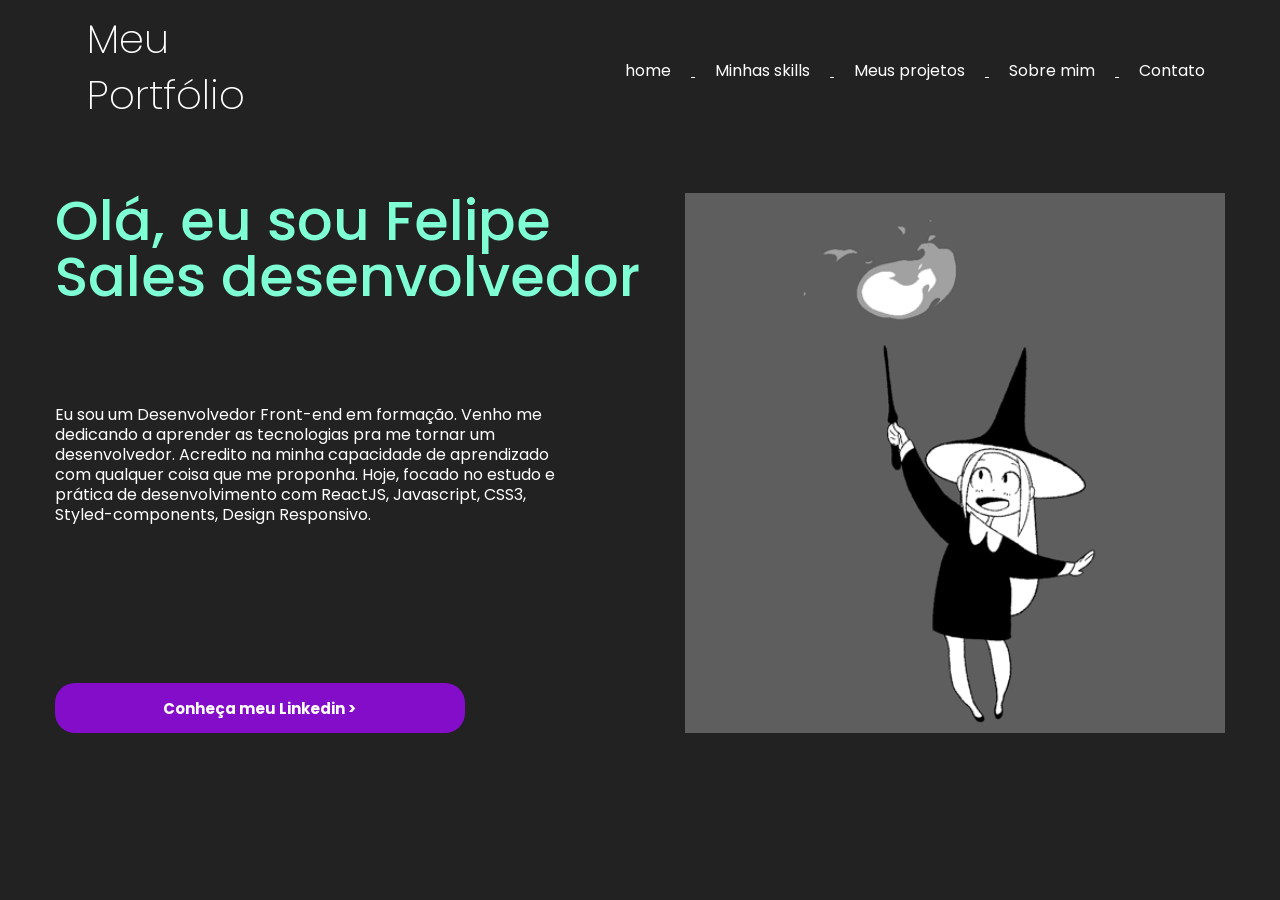
==== index.html @ 72c12f53 "chegando a algum lugar" ====
<!DOCTYPE html>
<html lang="en">

<head>
  <meta charset="UTF-8">
  <meta http-equiv="X-UA-Compatible" content="IE=edge">
  <meta name="viewport" content="width=device-width, initial-scale=1.0">
  <link rel="preconnect" href="https://fonts.googleapis.com">
  <link rel="preconnect" href="https://fonts.gstatic.com" crossorigin>
  <link href="https://fonts.googleapis.com/css2?family=Poppins:ital,wght@0,100;0,400;0,600;1,400&display=swap"
    rel="stylesheet">
  <link href="https://cdn.jsdelivr.net/npm/bootstrap@5.1.3/dist/css/bootstrap.min.css" rel="stylesheet"
    integrity="sha384-1BmE4kWBq78iYhFldvKuhfTAU6auU8tT94WrHftjDbrCEXSU1oBoqyl2QvZ6jIW3" crossorigin="anonymous">
  <script src="https://cdn.jsdelivr.net/npm/bootstrap@5.1.3/dist/js/bootstrap.bundle.min.js"
    integrity="sha384-ka7Sk0Gln4gmtz2MlQnikT1wXgYsOg+OMhuP+IlRH9sENBO0LRn5q+8nbTov4+1p"
    crossorigin="anonymous"></script>
  <link rel="stylesheet" href="./style/style.css">
  <link rel="stylesheet" href="./style/media.css">
  <link rel="stylesheet" href="./style/boostrap.css">

  <title>Meu portfólio</title>
</head>

<body>
  <header>

    <ul>

      <div id="title">
        <h1>Meu</h1>
        <h1>Portfólio</h1>

    </ul>

    </div>

    <ul>
      <a href="./index.html">
        <li>home</li>
      </a>
      <a href="./minhasskills.html">
        <li>Minhas skills</li>
      </a>
      <a href="./meusprojetos.html">
        <li>Meus projetos</li>
      </a>
      <a href="#">
        <li>Sobre mim</li>
      </a>
      <a href="#">
        <li>Contato</li>
      </a>



    </ul>



  </header>

  <main>
    <aside>
      <h2>
        <span>
          Olá, eu sou
          Felipe Sales
          desenvolvedor
        </span>
      </h2>
      <p>
        Eu sou um Desenvolvedor Front-end em formação. Venho me dedicando a aprender as tecnologias pra me tornar um
        desenvolvedor. Acredito na minha capacidade de aprendizado com qualquer coisa que me proponha. Hoje, focado no
        estudo e prática de desenvolvimento com ReactJS, Javascript, CSS3, Styled-components, Design Responsivo.
      </p>
    </aside>



    <article>
      <img src="./img/bb84a35282b8149ef729bc57a582b110.gif" alt="gif">
    </article>

  </main>

  <form>

    <input type="submit" value="Conheça meu Linkedin >">
  </form>



  <!---<div class="meusprojetos">
            <h2 class="meusprojetos">
              meus projetos
            </h2>
          </div>
        
            
    

        <div class="carroselparado">
          
<img src="./img/computador.png" class="computador"   alt="">

<div class="carrosel">

    
      
  <div id="carouselExampleIndicators" class="carousel slide" data-bs-ride="carousel">
      <div class="carousel-indicators">
        <button type="button" data-bs-target="#carouselExampleIndicators" data-bs-slide-to="0" class="active" aria-current="true" aria-label="Slide 1"></button>
        <button type="button" data-bs-target="#carouselExampleIndicators" data-bs-slide-to="1" aria-label="Slide 2"></button>
        <button type="button" data-bs-target="#carouselExampleIndicators" data-bs-slide-to="2" aria-label="Slide 3"></button>
      </div>
      <div class="carousel-inner">
        <div class="carousel-item active">
          <img src="./img/projeto1.png"      class="d-block w-100" alt="...">
        </div>
        <div class="carousel-item">
          <img src="./img/projeto2.png"       class="d-block w-100" alt="...">
        </div>
        

        

      </div>
      <button class="carousel-control-prev" type="button" data-bs-target="#carouselExampleIndicators" data-bs-slide="prev">
        <span class="carousel-control-prev-icon" aria-hidden="true"></span>
        <span class="visually-hidden">Previous</span>
      </button>
      <button class="carousel-control-next" type="button" data-bs-target="#carouselExampleIndicators" data-bs-slide="next">
        <span class="carousel-control-next-icon" aria-hidden="true"></span>
        <span class="visually-hidden">Next</span>
      </button>
    </div>

  </div>
        </div> 





        

</body>
</html>
---- style/style.css ----
body{
    background-color: rgb(34,34,34);
    color: white;
    Font-family: 'Poppins', sans-serif;
    max-width: 1200px;
    margin: 0 auto;
    padding: 15px;
    
   
}

header{
    display: flex;
    flex-direction: row;
    justify-content: space-between;
    align-items: center;
}

#title{
    flex-direction: column;
    line-height: 10px;
}

li{
    display: inline-block;
    margin: 20px;
    }

    a{
        color: white;
    }

    a:hover{
        color: rgb(	30 215 96);
        transition: 0.3s all;
    }

    #me-siga-btn{
        border: 2px solid rgb(132, 13, 201);
        padding: 10px;
        border-radius: 15px;
    }

    #inscreva-se-btn:hover{
        background-color: rgb(	30 215 96);
    }

    h1{
        font-weight: 200;
        
        
    }

    main{
        display: flex;
        flex-direction: row;
        margin-top: 50px;
    }
    
    h2{
        font-size: 56px;
        line-height: 56px;
        font-family: 'Poppins', sans-serif;
        color: rgb(	127, 255, 212);
      
        
    }

    span{
        color: rgb(	white)
    }

    p{
        line-height: 20px;
        max-width: 500px;
        font-family:'Poppins', sans-serif;
        margin-top: 100px;
    }

    img{
        width: 540px;
    }

    form{
        display: flex;
        flex-direction: column;
        width: 70%;
        margin-top: 150px;
    }

    form [type="submit"]{
        height: 50px;
        width: 50%;
        background-color: rgb(132, 13, 201);
        color: white;
        font-weight: bold;
    }

    form [type="submit"]:hover{
        cursor: pointer;
    }

    input{
        margin-top: -200px;
        height: 10px;
        padding: 15px;
        border-radius: 20px;
        border: none;
        font-size: 15px;
    }

    nav{
        display: flex;
    flex-direction: row;
    align-items: center;
    flex-wrap: wrap;
    justify-content: space-between;
    max-width: 960px;
    margin: 40px auto 100px auto;
    gap: 30px;
    }

    

    .carroselparado{
        display: flex;
        align-items: center;
        justify-content: center;
        position: relative;
        margin-top: 50px;
        width: 700;
    }

    .computador{
        width: 750px;
    }

    .carrosel{
        position: absolute;
        
        width: 650px;
        z-index: -1;
        top: 30px;
       
        
    }

    .carrosel img{
        object-fit: cover;
        height: 410px;
        
    }


    .meusprojetos{
        display: flex;
        align-items: center;
        justify-content: center;
        position: relative;
        margin-top: 100px;
        font-family: 'Poppins' sans-serif;
       
    }

    .meusprojetos{
        color: rgb(132, 13, 201);
    }

    #msk1{
        padding: 500px;
        text-align: center;
        margin-top: -500px;
        flex-direction: column;
    }

    .fotos{
        margin-top: 100px;
        background-color: rgb(34,34,34);
        padding: 100px;
    }

    .minhasskills{
        margin-top: 150px;
        padding-left: 400px;
    }

   .html{
    margin-top: 1px;
    width: 140px;
    height: 146px;
    
   }

   .css{
    width: 170px;
    height: 170px;
    
}

.boostrap{
    width: 150px;
    height: 150px;
    
}

.java{
    width: 150px;
    height: 150px;
    
}

.fotos{
    display: flex;
    flex-direction: row;
    margin-top: 50px;
}

.divfotos{
    padding: 30px;
}
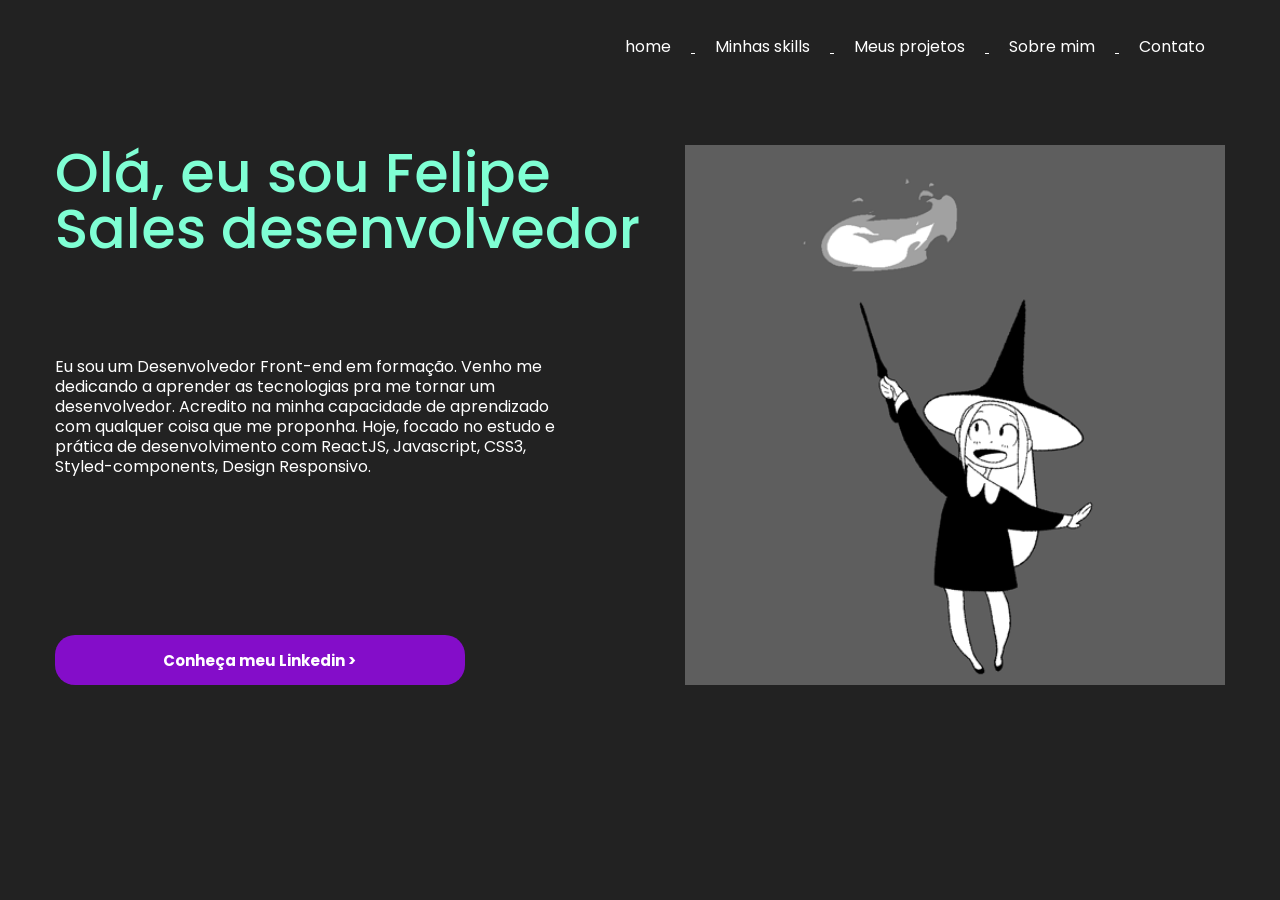
==== commit d9ea9daf: "alterações pro tecoteco" ====
--- a/index.html
+++ b/index.html
@@ -27,8 +27,7 @@
     <ul>
 
       <div id="title">
-        <h1>Meu</h1>
-        <h1>Portfólio</h1>
+        
 
     </ul>
 
--- a/style/style.css
+++ b/style/style.css
@@ -217,4 +217,37 @@
 
 .divfotos{
     padding: 30px;
+}
+
+
+.html:hover{
+    
+        transform: translateY(-60%);
+        
+      
+}
+
+.css:hover{
+    
+    transform: translateY(-60%);
+    
+  
+}
+
+
+.boostrap:hover{
+    
+    transform: translateY(-60%);
+    
+  
+}
+
+.java:hover{
+    
+
+    margin-top: -2;
+    transform: translateY(-60%);
+    
+    
+  
 }
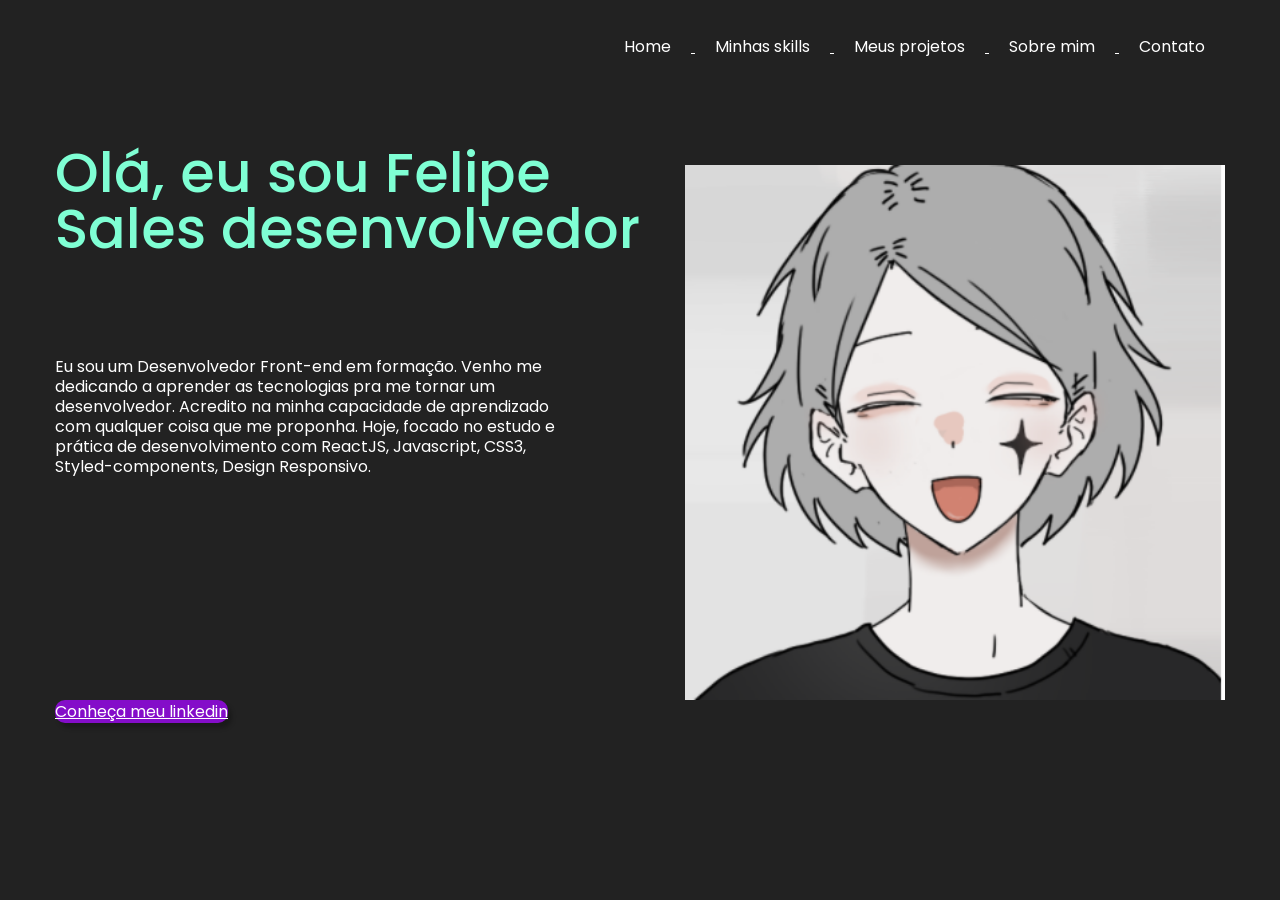
==== commit befa86a8: "correções" ====
--- a/index.html
+++ b/index.html
@@ -18,7 +18,7 @@
   <link rel="stylesheet" href="./style/media.css">
   <link rel="stylesheet" href="./style/boostrap.css">
 
-  <title>Meu portfólio</title>
+  <title>Felipe sales</title>
 </head>
 
 <body>
@@ -26,7 +26,7 @@
 
     <ul>
 
-      <div id="title">
+     
         
 
     </ul>
@@ -35,7 +35,7 @@
 
     <ul>
       <a href="./index.html">
-        <li>home</li>
+        <li>Home</li>
       </a>
       <a href="./minhasskills.html">
         <li>Minhas skills</li>
@@ -76,72 +76,18 @@
 
 
 
-    <article>
-      <img src="./img/bb84a35282b8149ef729bc57a582b110.gif" alt="gif">
+    <article class="fotoprincipal">
+      <img src="./img/felipesales.png"     alt="gif">
     </article>
 
   </main>
 
-  <form>
+ <div id="form">
 
-    <input type="submit" value="Conheça meu Linkedin >">
-  </form>
+ 
+  
+  <a class= "conteudo-botao" href="https://www.linkedin.com/in/felipe-sales-884270222/"> Conheça meu linkedin</a>
 
+</div>
 
-
-  <!---<div class="meusprojetos">
-            <h2 class="meusprojetos">
-              meus projetos
-            </h2>
-          </div>
-        
-            
-    
-
-        <div class="carroselparado">
-          
-<img src="./img/computador.png" class="computador"   alt="">
-
-<div class="carrosel">
-
-    
-      
-  <div id="carouselExampleIndicators" class="carousel slide" data-bs-ride="carousel">
-      <div class="carousel-indicators">
-        <button type="button" data-bs-target="#carouselExampleIndicators" data-bs-slide-to="0" class="active" aria-current="true" aria-label="Slide 1"></button>
-        <button type="button" data-bs-target="#carouselExampleIndicators" data-bs-slide-to="1" aria-label="Slide 2"></button>
-        <button type="button" data-bs-target="#carouselExampleIndicators" data-bs-slide-to="2" aria-label="Slide 3"></button>
-      </div>
-      <div class="carousel-inner">
-        <div class="carousel-item active">
-          <img src="./img/projeto1.png"      class="d-block w-100" alt="...">
-        </div>
-        <div class="carousel-item">
-          <img src="./img/projeto2.png"       class="d-block w-100" alt="...">
-        </div>
-        
-
-        
-
-      </div>
-      <button class="carousel-control-prev" type="button" data-bs-target="#carouselExampleIndicators" data-bs-slide="prev">
-        <span class="carousel-control-prev-icon" aria-hidden="true"></span>
-        <span class="visually-hidden">Previous</span>
-      </button>
-      <button class="carousel-control-next" type="button" data-bs-target="#carouselExampleIndicators" data-bs-slide="next">
-        <span class="carousel-control-next-icon" aria-hidden="true"></span>
-        <span class="visually-hidden">Next</span>
-      </button>
-    </div>
-
-  </div>
-        </div> 
-
-
-
-
-
-        
-
-</body>
-</html>+  
--- a/style/style.css
+++ b/style/style.css
@@ -250,4 +250,37 @@
     
     
   
+}
+
+.conteudo-botao{
+    width: 250px;
+    height: 300px;
+    border-radius: 10px;
+    border: none;
+    box-shadow: 4px 5px 4px rgba(0, 0, 0, 0.25);
+    margin-top: 25px;
+    background-color: rgb(132, 13, 201);
+    transition: 0.4s;
+}
+.conteudo-botao:hover{
+    background-color: var(--cor-botao-hover);
+    transform: translateX(10px) scale(1.1);
+}
+.conteudo-botao a:hover{
+    color: rgb(132, 13, 201) !important;
+    text-decoration: none !important;
+}
+.conteudo-botao-conteudo{
+    display: block;
+    height: 80px;
+    line-height: 60px;
+    text-decoration: none;
+    color: rgb(132, 13, 201);
+    font-size: 1.1rem;
+    font-family: 'Poppins';
+    font-weight: bold;
+}
+
+.fotoprincipal{
+    margin-top: 20px;
 }
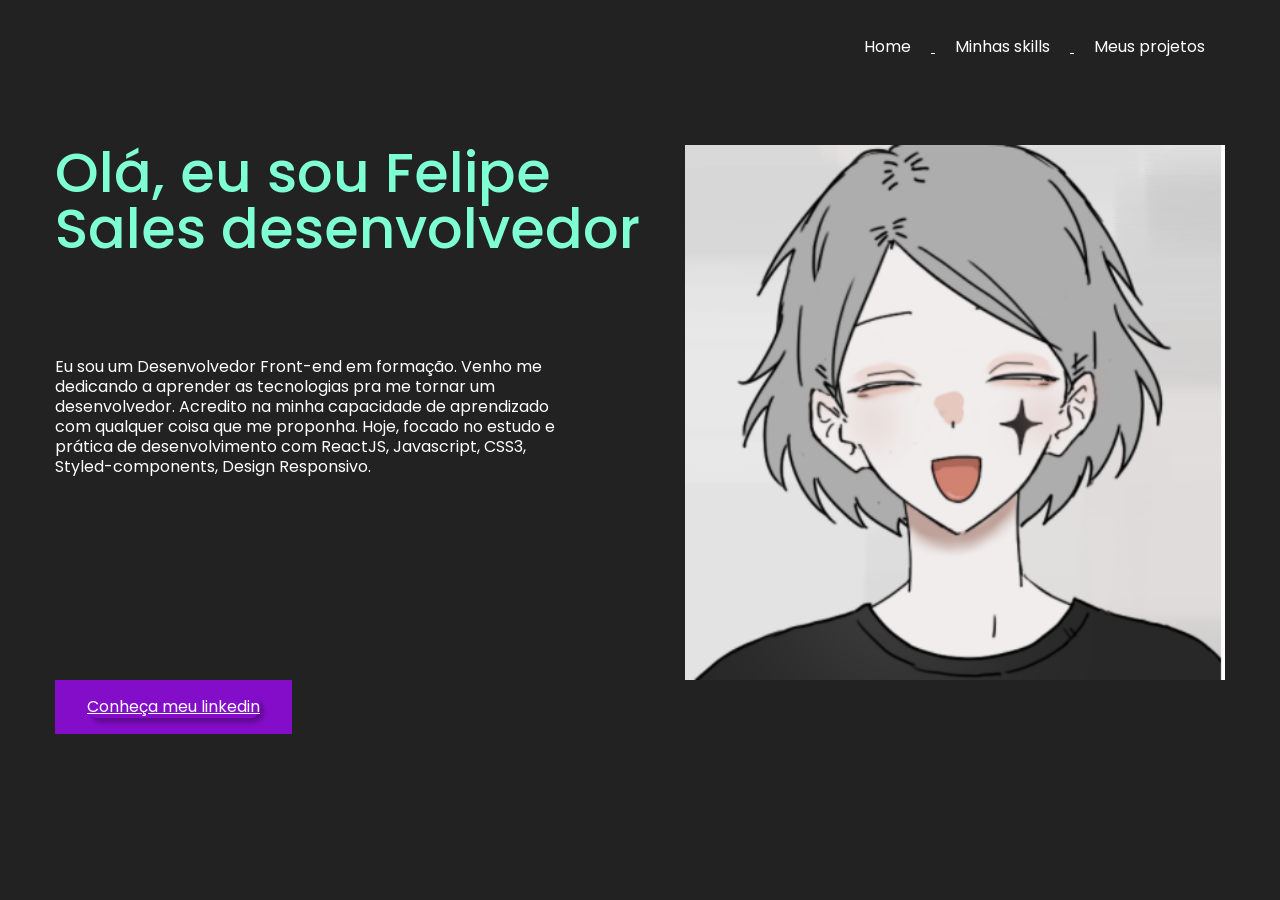
==== commit 6ef2dbd8: "limpeza e alterações" ====
--- a/index.html
+++ b/index.html
@@ -43,14 +43,7 @@
       <a href="./meusprojetos.html">
         <li>Meus projetos</li>
       </a>
-      <a href="#">
-        <li>Sobre mim</li>
-      </a>
-      <a href="#">
-        <li>Contato</li>
-      </a>
-
-
+     
 
     </ul>
 
@@ -82,12 +75,12 @@
 
   </main>
 
- <div id="form">
+ 
 
- 
+  <button class="button">
   
-  <a class= "conteudo-botao" href="https://www.linkedin.com/in/felipe-sales-884270222/"> Conheça meu linkedin</a>
+  <a class= "conteudo-botao"  href="https://www.linkedin.com/in/felipe-sales-884270222/" target="_blank" rel="noopener noreferrer">Conheça meu linkedin</a>
 
-</div>
+</button>
 
   
--- a/style/style.css
+++ b/style/style.css
@@ -35,15 +35,9 @@
         transition: 0.3s all;
     }
 
-    #me-siga-btn{
-        border: 2px solid rgb(132, 13, 201);
-        padding: 10px;
-        border-radius: 15px;
-    }
-
-    #inscreva-se-btn:hover{
-        background-color: rgb(	30 215 96);
-    }
+   
+
+    
 
     h1{
         font-weight: 200;
@@ -81,33 +75,7 @@
         width: 540px;
     }
 
-    form{
-        display: flex;
-        flex-direction: column;
-        width: 70%;
-        margin-top: 150px;
-    }
-
-    form [type="submit"]{
-        height: 50px;
-        width: 50%;
-        background-color: rgb(132, 13, 201);
-        color: white;
-        font-weight: bold;
-    }
-
-    form [type="submit"]:hover{
-        cursor: pointer;
-    }
-
-    input{
-        margin-top: -200px;
-        height: 10px;
-        padding: 15px;
-        border-radius: 20px;
-        border: none;
-        font-size: 15px;
-    }
+   
 
     nav{
         display: flex;
@@ -282,5 +250,16 @@
 }
 
 .fotoprincipal{
-    margin-top: 20px;
-}+    margin-top: 0px;
+}
+
+.button {
+    background-color: rgb(132, 13, 201); 
+    border: none;
+    color: white;
+    padding: 15px 32px;
+    text-align: center;
+    text-decoration: none;
+    display: inline-block;
+    font-size: 16px;
+  }
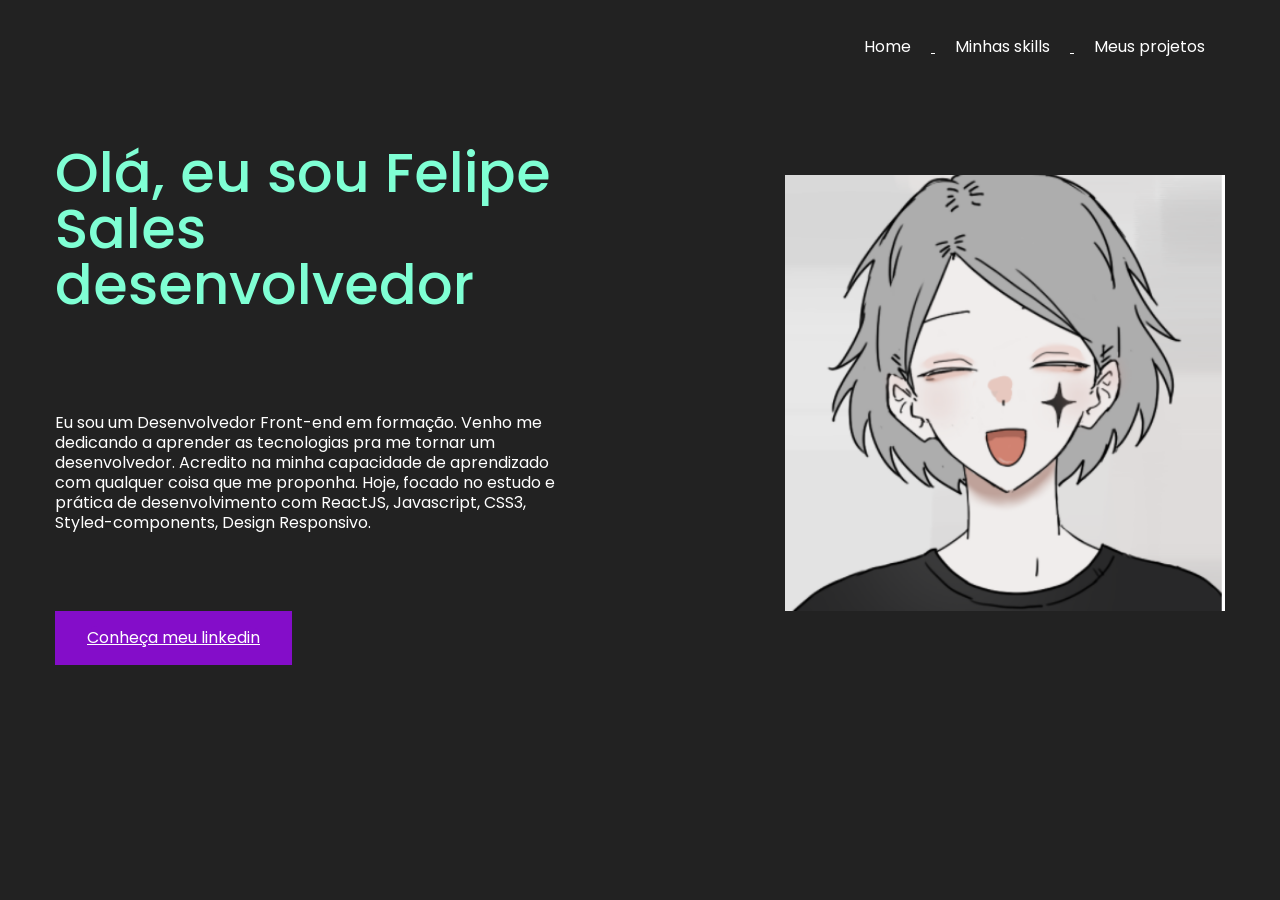
==== commit 69173d92: "remoção do botão e espaçamento na imagem" ====
--- a/index.html
+++ b/index.html
@@ -52,7 +52,7 @@
   </header>
 
   <main>
-    <aside>
+    <aside class="texto">
       <h2>
         <span>
           Olá, eu sou
@@ -70,7 +70,7 @@
 
 
     <article class="fotoprincipal">
-      <img src="./img/felipesales.png"     alt="gif">
+      <img   class="fofin"   src="./img/felipesales.png"     alt="gif">
     </article>
 
   </main>
--- a/style/style.css
+++ b/style/style.css
@@ -225,7 +225,7 @@
     height: 300px;
     border-radius: 10px;
     border: none;
-    box-shadow: 4px 5px 4px rgba(0, 0, 0, 0.25);
+    
     margin-top: 25px;
     background-color: rgb(132, 13, 201);
     transition: 0.4s;
@@ -246,7 +246,8 @@
     color: rgb(132, 13, 201);
     font-size: 1.1rem;
     font-family: 'Poppins';
-    font-weight: bold;
+    
+    
 }
 
 .fotoprincipal{
@@ -262,4 +263,16 @@
     text-decoration: none;
     display: inline-block;
     font-size: 16px;
+
+    
   }
+
+  
+  .texto{
+      padding-right: 100px;
+  }
+
+  .fofin{
+      padding-left: 100px;
+      margin-top: 30px;
+  }
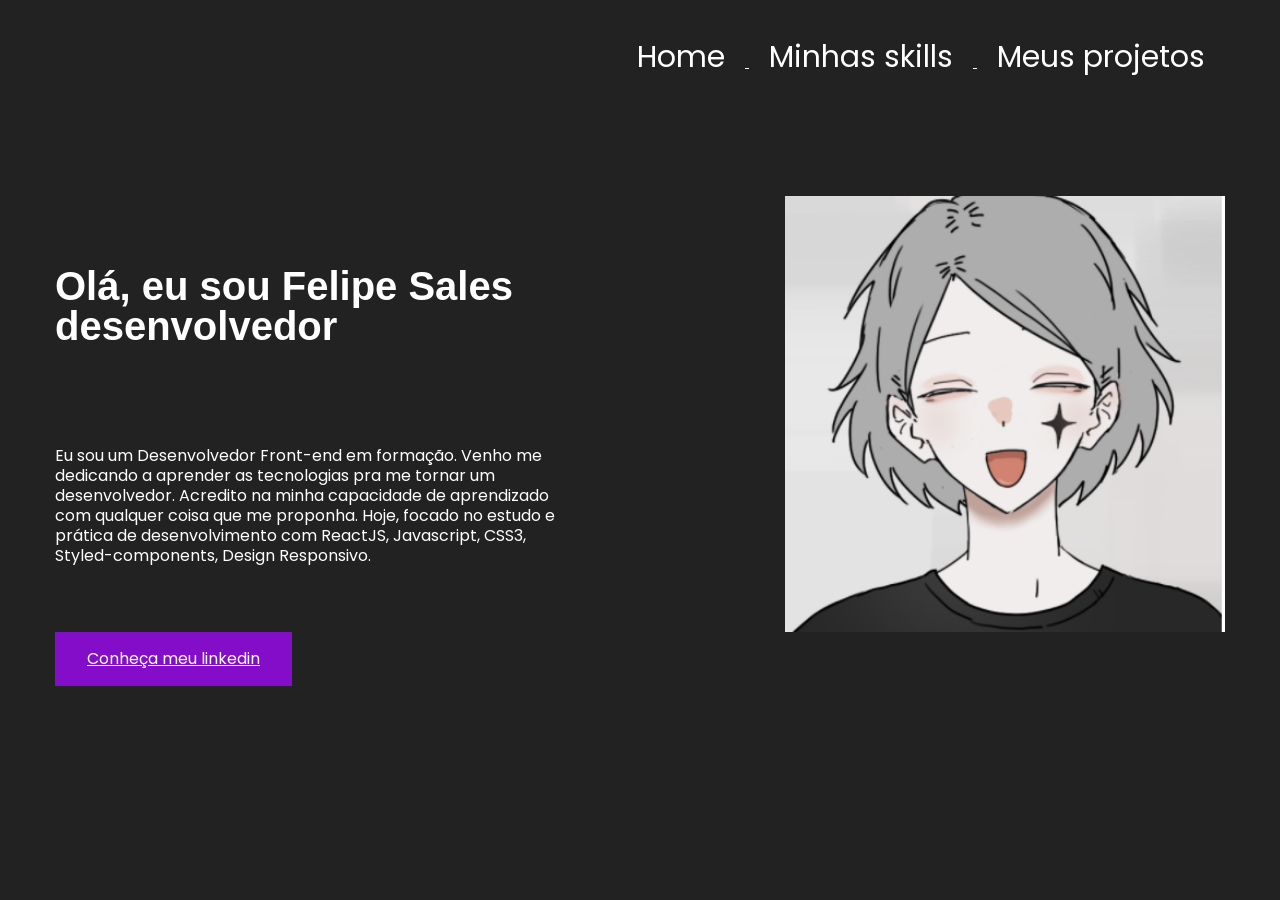
==== commit 444f4681: "alteração no tamanho da nav bar" ====
--- a/index.html
+++ b/index.html
@@ -24,42 +24,39 @@
 <body>
   <header>
 
-    <ul>
 
-     
-        
+    <div id="title">
+          
+    
+        </div>
+    
+        <ul>
+          <a href="./index.html">
+            <li class="skills">Home</li>
+          </a>
+          <a href="./minhasskills.html">
+            <li class="skills">Minhas skills</li>
+          </a>
+          <a href="./meusprojetos.html">
+            <li class="skills">Meus projetos</li>
+          </a>
 
-    </ul>
-
-    </div>
-
-    <ul>
-      <a href="./index.html">
-        <li>Home</li>
-      </a>
-      <a href="./minhasskills.html">
-        <li>Minhas skills</li>
-      </a>
-      <a href="./meusprojetos.html">
-        <li>Meus projetos</li>
-      </a>
-     
-
-    </ul>
-
-
+         
+         
+    
+        </ul>
 
   </header>
 
   <main>
     <aside class="texto">
-      <h2>
-        <span>
-          Olá, eu sou
-          Felipe Sales
-          desenvolvedor
-        </span>
-      </h2>
+
+      <h1>
+        Olá, eu sou
+            Felipe Sales
+            desenvolvedor
+          </h1>
+     
       <p>
         Eu sou um Desenvolvedor Front-end em formação. Venho me dedicando a aprender as tecnologias pra me tornar um
         desenvolvedor. Acredito na minha capacidade de aprendizado com qualquer coisa que me proponha. Hoje, focado no
--- a/style/style.css
+++ b/style/style.css
@@ -51,12 +51,15 @@
         margin-top: 50px;
     }
     
-    h2{
-        font-size: 56px;
-        line-height: 56px;
+    h1{
+        font-size: 40px;
+        font-weight: 600;
+        line-height: 40px;
         font-family: 'Poppins', sans-serif;
-        color: rgb(	127, 255, 212);
-      
+        color: white;
+        padding-bottom: -100px
+        
+        
         
     }
 
@@ -150,6 +153,7 @@
     .minhasskills{
         margin-top: 150px;
         padding-left: 400px;
+        
     }
 
    .html{
@@ -270,9 +274,15 @@
   
   .texto{
       padding-right: 100px;
+      margin-top: 100px;
   }
 
   .fofin{
       padding-left: 100px;
       margin-top: 30px;
+  }
+
+  .skills{
+      font-weight: 600px;
+      font-size: 30px;
   }
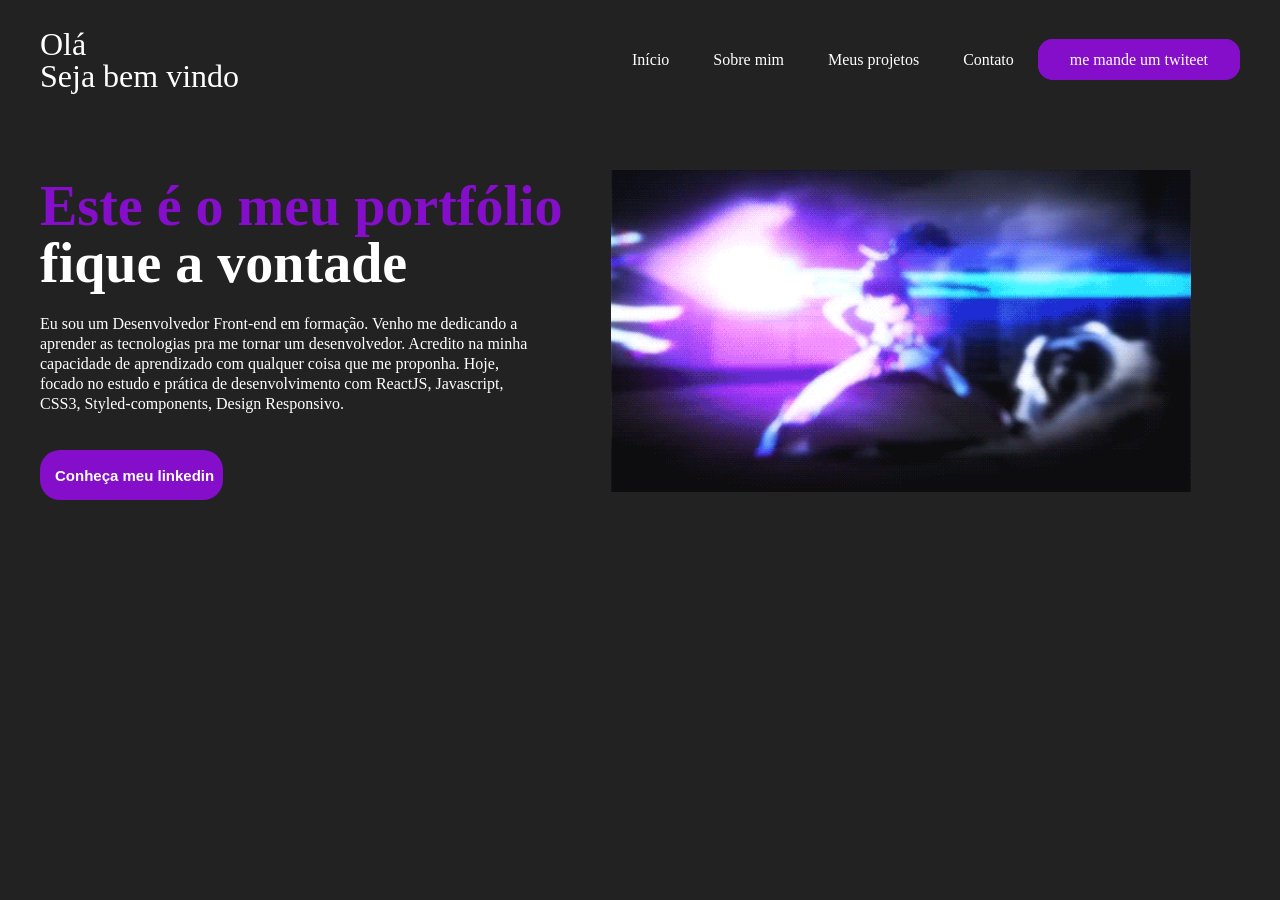
==== commit af4bf598: "primeiras versão" ====
--- a/index.html
+++ b/index.html
@@ -1,83 +1,49 @@
 <!DOCTYPE html>
 <html lang="en">
+<head>
+    <meta charset="UTF-8">
+    <meta http-equiv="X-UA-Compatible" content="IE=edge">
+    <meta name="viewport" content="width=device-width, initial-scale=1.0">
+    <link href="./style/style.css" rel="stylesheet">
+    <link href="./style/fonts.css" rel="stylesheet">
+    <link href="./style/media.css" rel="stylesheet">
+    <title>Meu portfólio</title>
+</head>
+<body>
+    <header>
+        <div id="title">
+            <h1>Olá</h1>
+            <h1>Seja bem vindo</h1>
+        </div>
 
-<head>
-  <meta charset="UTF-8">
-  <meta http-equiv="X-UA-Compatible" content="IE=edge">
-  <meta name="viewport" content="width=device-width, initial-scale=1.0">
-  <link rel="preconnect" href="https://fonts.googleapis.com">
-  <link rel="preconnect" href="https://fonts.gstatic.com" crossorigin>
-  <link href="https://fonts.googleapis.com/css2?family=Poppins:ital,wght@0,100;0,400;0,600;1,400&display=swap"
-    rel="stylesheet">
-  <link href="https://cdn.jsdelivr.net/npm/bootstrap@5.1.3/dist/css/bootstrap.min.css" rel="stylesheet"
-    integrity="sha384-1BmE4kWBq78iYhFldvKuhfTAU6auU8tT94WrHftjDbrCEXSU1oBoqyl2QvZ6jIW3" crossorigin="anonymous">
-  <script src="https://cdn.jsdelivr.net/npm/bootstrap@5.1.3/dist/js/bootstrap.bundle.min.js"
-    integrity="sha384-ka7Sk0Gln4gmtz2MlQnikT1wXgYsOg+OMhuP+IlRH9sENBO0LRn5q+8nbTov4+1p"
-    crossorigin="anonymous"></script>
-  <link rel="stylesheet" href="./style/style.css">
-  <link rel="stylesheet" href="./style/media.css">
-  <link rel="stylesheet" href="./style/boostrap.css">
+        <ul>
+            <a href="#"><li>Início</li></a>
+            <a href="#"><li>Sobre mim</li></a>
+            <a href="#"><li>Meus projetos</li></a>
+            <a href="#"><li>Contato</li></a>
+            <a href="#" id="twitter"><li>me mande um twiteet</li></a>
+        </ul>
+    </header>
 
-  <title>Felipe sales</title>
-</head>
+    <main>
+        <aside>
+            <h2><span>Este é o meu portfólio</span></h2>
+            <h2>fique a vontade</h2>
+            <p>
+                Eu sou um Desenvolvedor Front-end em formação. Venho me dedicando a aprender as tecnologias pra me tornar um
+                desenvolvedor. Acredito na minha capacidade de aprendizado com qualquer coisa que me proponha. Hoje, focado no
+                estudo e prática de desenvolvimento com ReactJS, Javascript, CSS3, Styled-components, Design Responsivo.
+            </p>
+            <form>
+               
+                <input type="submit" value="Conheça meu linkedin ">
+            </form>
+        </aside>
 
-<body>
-  <header>
-
-
-    <div id="title">
-          
+        <article id="gif">
+            <img src="./imagens/2513b9a39cc707dc51be3199274ffaf4.gif" alt="mulher-roxa">
+        </article>
+    </main>
     
-        </div>
-    
-        <ul>
-          <a href="./index.html">
-            <li class="skills">Home</li>
-          </a>
-          <a href="./minhasskills.html">
-            <li class="skills">Minhas skills</li>
-          </a>
-          <a href="./meusprojetos.html">
-            <li class="skills">Meus projetos</li>
-          </a>
-
-         
-         
-    
-        </ul>
-
-  </header>
-
-  <main>
-    <aside class="texto">
-
-      <h1>
-        Olá, eu sou
-            Felipe Sales
-            desenvolvedor
-          </h1>
-     
-      <p>
-        Eu sou um Desenvolvedor Front-end em formação. Venho me dedicando a aprender as tecnologias pra me tornar um
-        desenvolvedor. Acredito na minha capacidade de aprendizado com qualquer coisa que me proponha. Hoje, focado no
-        estudo e prática de desenvolvimento com ReactJS, Javascript, CSS3, Styled-components, Design Responsivo.
-      </p>
-    </aside>
-
-
-
-    <article class="fotoprincipal">
-      <img   class="fofin"   src="./img/felipesales.png"     alt="gif">
-    </article>
-
-  </main>
-
- 
-
-  <button class="button">
-  
-  <a class= "conteudo-botao"  href="https://www.linkedin.com/in/felipe-sales-884270222/" target="_blank" rel="noopener noreferrer">Conheça meu linkedin</a>
-
-</button>
-
-  +</body>
+</html>
--- a/style/style.css
+++ b/style/style.css
@@ -1,12 +1,10 @@
 body{
-    background-color: rgb(34,34,34);
+    background-color: rgb(34, 34, 34);
     color: white;
-    Font-family: 'Poppins', sans-serif;
+    font-family: poppinsregular;
     max-width: 1200px;
     margin: 0 auto;
     padding: 15px;
-    
-   
 }
 
 header{
@@ -24,265 +22,84 @@
 li{
     display: inline-block;
     margin: 20px;
-    }
-
-    a{
-        color: white;
-    }
-
-    a:hover{
-        color: rgb(	30 215 96);
-        transition: 0.3s all;
-    }
-
-   
-
-    
-
-    h1{
-        font-weight: 200;
-        
-        
-    }
-
-    main{
-        display: flex;
-        flex-direction: row;
-        margin-top: 50px;
-    }
-    
-    h1{
-        font-size: 40px;
-        font-weight: 600;
-        line-height: 40px;
-        font-family: 'Poppins', sans-serif;
-        color: white;
-        padding-bottom: -100px
-        
-        
-        
-    }
-
-    span{
-        color: rgb(	white)
-    }
-
-    p{
-        line-height: 20px;
-        max-width: 500px;
-        font-family:'Poppins', sans-serif;
-        margin-top: 100px;
-    }
-
-    img{
-        width: 540px;
-    }
-
-   
-
-    nav{
-        display: flex;
-    flex-direction: row;
-    align-items: center;
-    flex-wrap: wrap;
-    justify-content: space-between;
-    max-width: 960px;
-    margin: 40px auto 100px auto;
-    gap: 30px;
-    }
-
-    
-
-    .carroselparado{
-        display: flex;
-        align-items: center;
-        justify-content: center;
-        position: relative;
-        margin-top: 50px;
-        width: 700;
-    }
-
-    .computador{
-        width: 750px;
-    }
-
-    .carrosel{
-        position: absolute;
-        
-        width: 650px;
-        z-index: -1;
-        top: 30px;
-       
-        
-    }
-
-    .carrosel img{
-        object-fit: cover;
-        height: 410px;
-        
-    }
-
-
-    .meusprojetos{
-        display: flex;
-        align-items: center;
-        justify-content: center;
-        position: relative;
-        margin-top: 100px;
-        font-family: 'Poppins' sans-serif;
-       
-    }
-
-    .meusprojetos{
-        color: rgb(132, 13, 201);
-    }
-
-    #msk1{
-        padding: 500px;
-        text-align: center;
-        margin-top: -500px;
-        flex-direction: column;
-    }
-
-    .fotos{
-        margin-top: 100px;
-        background-color: rgb(34,34,34);
-        padding: 100px;
-    }
-
-    .minhasskills{
-        margin-top: 150px;
-        padding-left: 400px;
-        
-    }
-
-   .html{
-    margin-top: 1px;
-    width: 140px;
-    height: 146px;
-    
-   }
-
-   .css{
-    width: 170px;
-    height: 170px;
-    
 }
 
-.boostrap{
-    width: 150px;
-    height: 150px;
-    
+a{
+    color: white;
 }
 
-.java{
-    width: 150px;
-    height: 150px;
-    
+a:hover{
+    color: rgb(132, 14, 201);
+    transition: 0.3s all;
 }
 
-.fotos{
+#twitter{
+    border: 2px solid rgb(132, 14, 201);
+    padding: 10px;
+    border-radius: 15px;
+}
+
+#twitter{
+    background-color: rgb(132, 14, 201);
+    color: white;
+}
+
+h1{
+    font-weight: 200;
+}
+
+main{
     display: flex;
     flex-direction: row;
     margin-top: 50px;
 }
 
-.divfotos{
-    padding: 30px;
+h2{
+    font-size: 56px;
+    line-height: 10px;
+    font-family: poppinsmedium;
 }
 
-
-.html:hover{
-    
-        transform: translateY(-60%);
-        
-      
+span{
+    color: rgb(132, 14, 201);
 }
 
-.css:hover{
-    
-    transform: translateY(-60%);
-    
-  
+p{
+    line-height: 20px;
+    max-width: 500px;
+    font-family: poppinslight;
 }
 
-
-.boostrap:hover{
-    
-    transform: translateY(-60%);
-    
-  
+img{
+    width: 580px;
 }
 
-.java:hover{
-    
-
-    margin-top: -2;
-    transform: translateY(-60%);
-    
-    
-  
+form{
+    display: flex;
+    flex-direction: column;
+    width: 70%;
 }
 
-.conteudo-botao{
-    width: 250px;
-    height: 300px;
-    border-radius: 10px;
-    border: none;
-    
-    margin-top: 25px;
-    background-color: rgb(132, 13, 201);
-    transition: 0.4s;
+form [type="submit"]{
+    height: 50px;
+    width: 50%;
+    background-color: rgb(132, 14, 201);
+    color: white;
+    font-weight: bold;
 }
-.conteudo-botao:hover{
-    background-color: var(--cor-botao-hover);
-    transform: translateX(10px) scale(1.1);
-}
-.conteudo-botao a:hover{
-    color: rgb(132, 13, 201) !important;
-    text-decoration: none !important;
-}
-.conteudo-botao-conteudo{
-    display: block;
-    height: 80px;
-    line-height: 60px;
-    text-decoration: none;
-    color: rgb(132, 13, 201);
-    font-size: 1.1rem;
-    font-family: 'Poppins';
-    
-    
+form [type="submit"]:hover{
+    cursor: pointer;
 }
 
-.fotoprincipal{
-    margin-top: 0px;
+input{
+    margin-top: 20px;
+    height: 20px;
+    padding: 15px;
+    border-radius: 20px;
+    border: none;
+    font-size: 15px;
 }
-
-.button {
-    background-color: rgb(132, 13, 201); 
-    border: none;
-    color: white;
-    padding: 15px 32px;
-    text-align: center;
-    text-decoration: none;
-    display: inline-block;
-    font-size: 16px;
-
-    
-  }
-
-  
-  .texto{
-      padding-right: 100px;
-      margin-top: 100px;
-  }
-
-  .fofin{
-      padding-left: 100px;
-      margin-top: 30px;
-  }
-
-  .skills{
-      font-weight: 600px;
-      font-size: 30px;
-  }+#gif{
+    margin: 0 auto;
+    padding: 15px;
+}
--- a/style/fonts.css
+++ b/style/fonts.css
@@ -0,0 +1,58 @@
+@font-face {
+    font-family: 'poppinsblack';
+    src: url('../components/fonts/poppins-black-webfont.woff2') format('woff2'),
+         url('../components/fonts/poppins-black-webfont.woff') format('woff');
+    font-weight: normal;
+    font-style: normal;
+  
+  }
+  
+  
+  
+  
+  @font-face {
+    font-family: 'poppinsbold';
+    src: url('../components/fonts/poppins-bold-webfont.woff2') format('woff2'),
+         url('../components/fonts/poppins-bold-webfont.woff') format('woff');
+    font-weight: normal;
+    font-style: normal;
+  
+  }
+  
+  
+  @font-face {
+    font-family: 'poppinslight';
+    src: url('../components/fonts/poppins-light-webfont.woff2') format('woff2'),
+         url('../components/fonts/poppins-light-webfont.woff') format('woff');
+    font-weight: normal;
+    font-style: normal;
+  
+  }
+  
+  
+  @font-face {
+    font-family: 'poppinsmedium';
+    src: url('../components/fonts/poppins-medium-webfont.woff2') format('woff2'),
+         url('../components/fonts/poppins-medium-webfont.woff') format('woff');
+    font-weight: normal;
+    font-style: normal;
+  
+  }
+  
+  @font-face {
+    font-family: 'poppinsregular';
+    src: url('../components/fonts/poppins-regular-webfont.woff2') format('woff2'),
+         url('../components/fonts/poppins-regular-webfont.woff') format('woff');
+    font-weight: normal;
+    font-style: normal;
+  
+  }
+  
+  @font-face {
+    font-family: 'poppinssemibold';
+    src: url('../components/fonts/poppins-semibold-webfont.woff2') format('woff2'),
+         url('../components/fonts/poppins-semibold-webfont.woff') format('woff');
+    font-weight: normal;
+    font-style: normal;
+  
+  }
--- a/style/media.css
+++ b/style/media.css
@@ -0,0 +1,31 @@
+@media screen and (max-width: 760px){
+
+    header{
+        flex-direction: column;
+    }
+
+    main{
+        flex-direction: column;
+    }
+
+    h2{
+        font-size: 38px;
+    }
+
+    form{
+        margin: 0 auto;
+        width: 100%;
+    }
+
+    input{
+        align-self: center;
+    }
+
+    img{
+        display: none;
+    }
+
+    ul{
+        text-align: center;
+    }
+}
